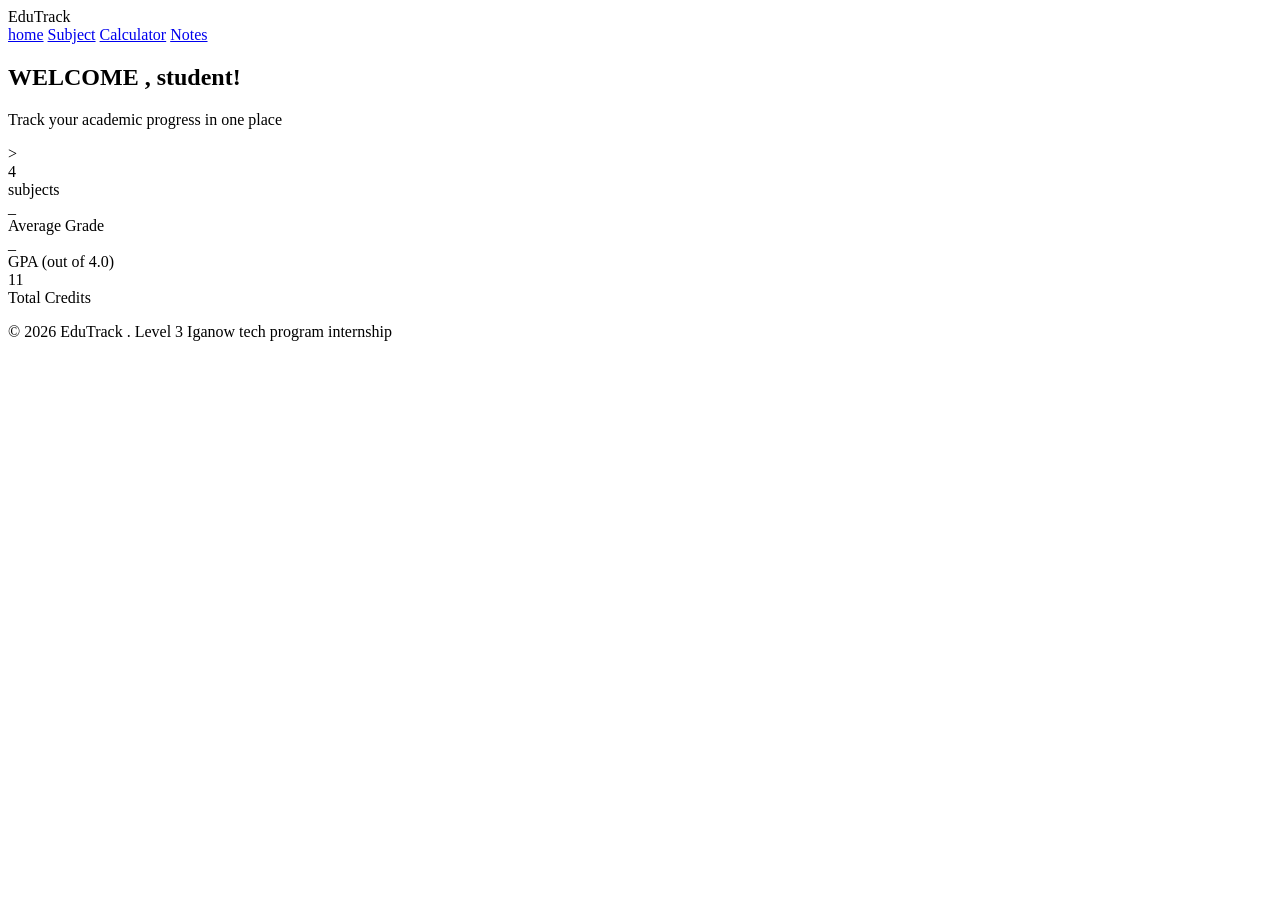
==== index.html @ e7fe6162 "edutrack" ====
<!DOCTYPE html>
<html lang="en">
<head>
    <meta charset="UTF-8">
    <meta name="viewport" content="width=device-width, initial-scale=1.0">
    <title>Edu-Track -  student Dashboard</title>
    <link rel="stylesheet" href="#">
</head>
<body>
  <header class="navbar">
    <div class="logo">EduTrack</div>
    <nav>
        <a href="index.html" class="active">home</a>
        <a href="#">Subject</a>
        <a href="#">Calculator</a>
        <a href="#">Notes</a>
    </nav>
    <main>
        <!--hero section-->
        <section class="hero">
            <h1>WELCOME , <span id="student-name">student</span>!</h1>
            <p class="subtitle">Track your academic progress in one place</p>
        </section>
        <!--stats card-->>
        <section class="stats-section">
            <div class="container">
                <div class="stats-grid">
                    <div class="stats-card">

                        <div class="stat-number" id="total-subject">4</div>
                        <div class="stat-label">subjects</div>
                        </div>
                    <div class="stat-card">
                      <div class="stat-number" id="average">_</div>
                      <div class="stat-label">Average Grade</div>

                    </div>
                    <div class="stat-card">
                        <div class="stat-number" id="gpa">_</div>
                        <div class="stat-label">GPA (out of 4.0)</div>
                    </div>
                    <div class="stat-card">
                        <div class="stat-number" id="credits">11</div>
                        <div class="stat-label">Total Credits</div>
                    </div>
                </div>
            </div>
        </section>
    </main>
    <footer class="footer">
        <p>&copy; 2026 EduTrack . Level 3 Iganow tech program internship</p>
    </footer>
  </header>
</body>
</html>
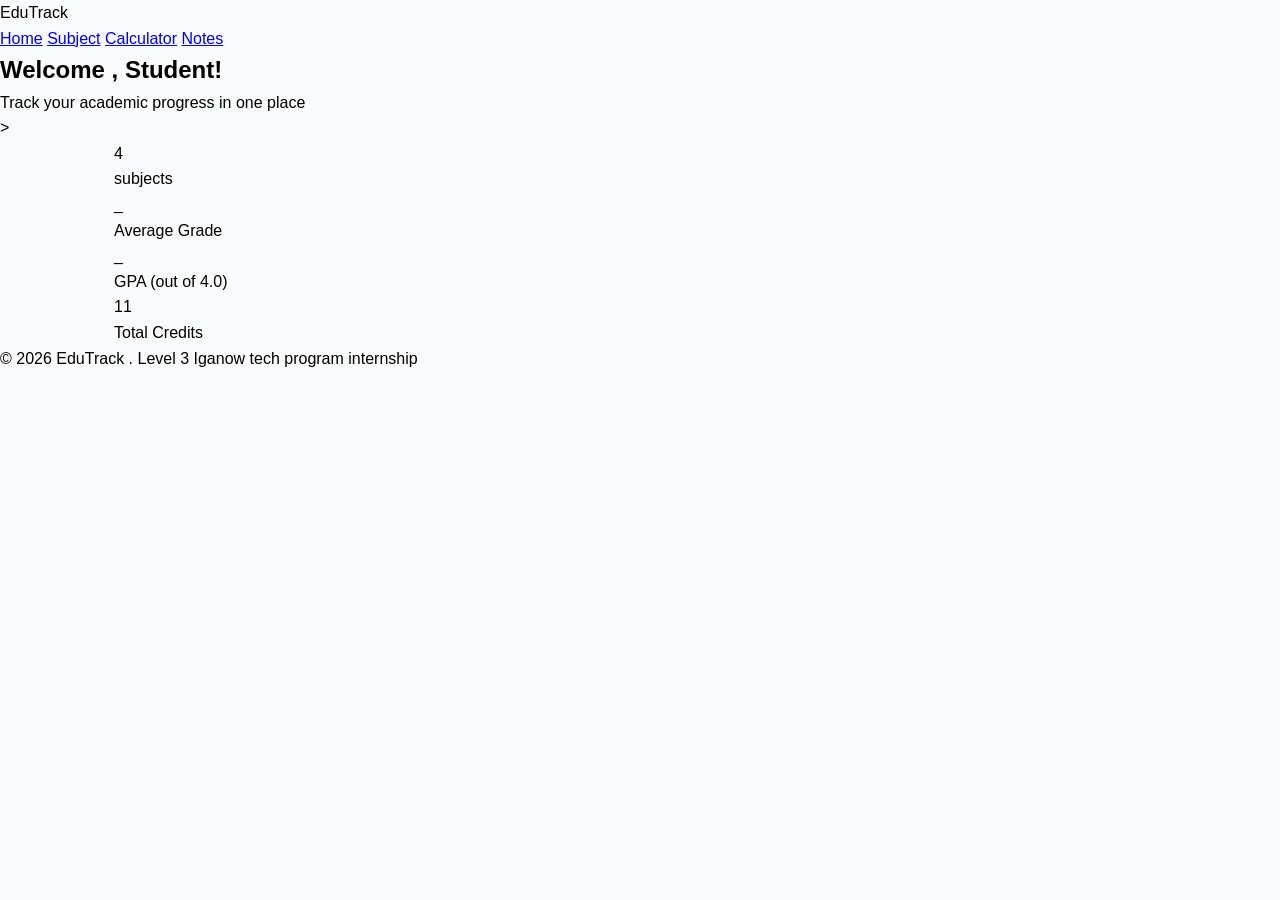
==== commit 0582bcaf: "new" ====
--- a/index.html
+++ b/index.html
@@ -4,21 +4,21 @@
     <meta charset="UTF-8">
     <meta name="viewport" content="width=device-width, initial-scale=1.0">
     <title>Edu-Track -  student Dashboard</title>
-    <link rel="stylesheet" href="#">
+    <link rel="stylesheet" href="style.css">
 </head>
 <body>
   <header class="navbar">
     <div class="logo">EduTrack</div>
     <nav>
-        <a href="index.html" class="active">home</a>
-        <a href="#">Subject</a>
-        <a href="#">Calculator</a>
-        <a href="#">Notes</a>
+        <a href="index.html" class="active">Home</a>
+        <a href="subject.html">Subject</a>
+        <a href="calculator.html">Calculator</a>
+        <a href="note.html">Notes</a>
     </nav>
     <main>
         <!--hero section-->
         <section class="hero">
-            <h1>WELCOME , <span id="student-name">student</span>!</h1>
+            <h1>Welcome , <span id="student-name">Student</span>!</h1>
             <p class="subtitle">Track your academic progress in one place</p>
         </section>
         <!--stats card-->>
@@ -45,6 +45,7 @@
                     </div>
                 </div>
             </div>
+
         </section>
     </main>
     <footer class="footer">
--- a/style.css
+++ b/style.css
@@ -0,0 +1,48 @@
+:root {
+    
+    --primary: #2563eb;
+    --primary-dark: #1d4ed8;
+    --secondary: #10b981;
+    --danger: #ef4444;
+    --warning: #f59e0b;
+    --grade-a: #10b981;
+    --grade-b: #2563eb;
+    --grade-c: #f59e0b;
+    --grade-d: #f97316;
+    --grade-f: #ef4444;
+
+    --bg: #f8fafc;
+    --surface: #ffff;
+    --text-muted: #64788b;
+    --border: #e2e8fb;
+
+    --shadow-sm: 0 1px 3px rgba(0,0,0,0.10)
+    --shadow-md: 0 4px 12px rgba(0,0,0,0.12)
+    --radius: 8px;
+    --radius-lg: 12px; 
+}
+
+/*css reset*/
+*,  * ::before, *::after{
+    padding: 0;
+    box-sizing: border-box;
+    margin: 0;
+}
+/*body*/
+body{
+    font-family:'Franklin Gothic Medium', 'Arial Narrow', Arial, sans-serif;
+    background-color: var(--bg);
+    color: var(--text);
+    line-height: 1.6;
+    min-height: 100vh;
+    display: flex;
+    flex-direction: column;
+}
+main{ flex: 1;}
+    /* container*/
+    .container{
+        max-width: 1100px;
+        margin: 0 auto;
+        padding: 0 24px;
+    
+}
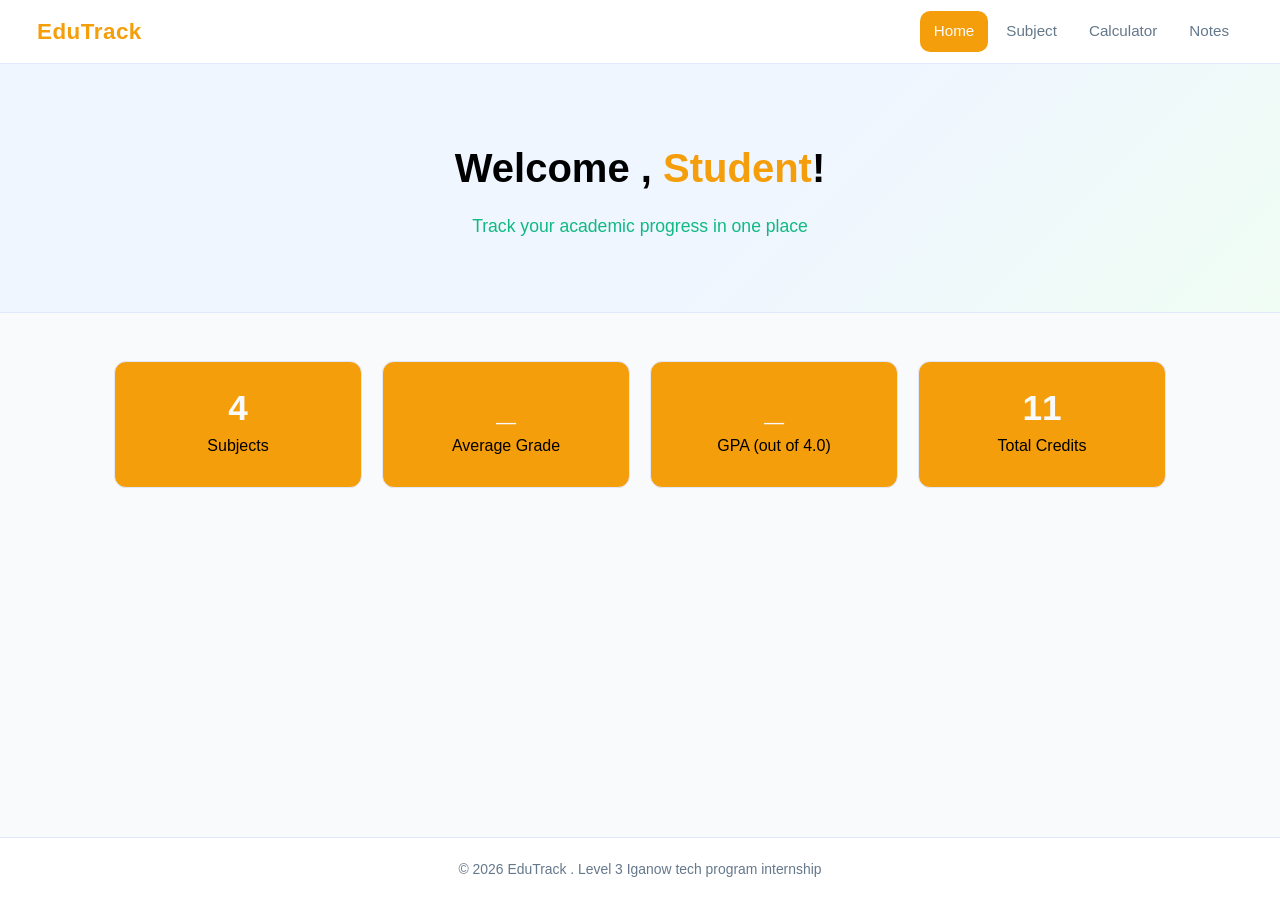
==== commit 54cbfbc8: "new" ====
--- a/index.html
+++ b/index.html
@@ -15,20 +15,21 @@
         <a href="calculator.html">Calculator</a>
         <a href="note.html">Notes</a>
     </nav>
+    </header>
     <main>
         <!--hero section-->
         <section class="hero">
             <h1>Welcome , <span id="student-name">Student</span>!</h1>
             <p class="subtitle">Track your academic progress in one place</p>
         </section>
-        <!--stats card-->>
+        <!--stats card-->
         <section class="stats-section">
             <div class="container">
                 <div class="stats-grid">
-                    <div class="stats-card">
-
+                    <div class="stat-card">
+            
                         <div class="stat-number" id="total-subject">4</div>
-                        <div class="stat-label">subjects</div>
+                        <div class="stat-label">Subjects</div>
                         </div>
                     <div class="stat-card">
                       <div class="stat-number" id="average">_</div>
@@ -51,6 +52,6 @@
     <footer class="footer">
         <p>&copy; 2026 EduTrack . Level 3 Iganow tech program internship</p>
     </footer>
-  </header>
+  
 </body>
 </html>
--- a/style.css
+++ b/style.css
@@ -45,4 +45,99 @@
         margin: 0 auto;
         padding: 0 24px;
     
-}+}
+/* nav bar*/
+.navbar{
+    background: var(--surface);
+    border-bottom: 1px solid var(--border);
+    height: 64px; 
+    display: flex;
+    align-items: center;
+    justify-content: space-between;
+    padding: 0 37px;
+    position: sticky;
+    top: 0;
+    z-index: 100;
+    box-shadow: var(--shadow-sm); 
+}
+.logo{
+    font-size: 1.4rem;
+    font-weight: 800;
+    color: var(--warning);
+    letter-spacing: 0.5px;
+}
+nav{
+    display: flex;
+    gap: 4px;
+}
+nav a {
+    text-decoration: none;
+    color: var(--text-muted);
+    padding: 8px 14px;
+    border-radius: var(--radius);
+    font-weight: 500;
+    font-size: 0.95rem;
+    transition: color 0.2s, background 0.2s;
+}
+nav a:hover,
+nav a.active{
+    color: var(--bg);
+    background-color: var(--warning);
+    border-radius: 10px;
+}
+/* footer */
+.footer{
+    background: var(--surface);
+    border-top: 1px solid var(--border);
+    text-align: center;
+    padding: 20px;
+    color: var(--text-muted);
+    font-size: 0.87rem;
+}
+
+/* hero section*/
+
+.hero{
+      padding: 72px 72px;
+      background: linear-gradient(135deg, #eff6ff 60%, #f0fdf4 100% );
+      text-align: center;
+      border-bottom: 1px solid var( --border);
+}
+.hero h1{
+    font-size: 2.5rem;
+    font-weight: 800;
+    color: var(--text);
+    margin-bottom: 12px;
+} .hero h1 span { color: var(--warning); }
+
+.hero .subtitle {
+    font-size: 1.1rem;
+    color: var(--secondary);
+}
+/* stats section*/
+.stats-section { padding: 48px 0;}
+.stats-grid {
+    display: grid;
+    grid-template-columns: repeat(4, 1fr);
+    gap: 20px;
+}
+.stat-card{
+    background: var(--warning);
+    border: 1px solid var(--border);
+    border-radius: var(--radius-lg);
+    padding: 28px 20px;
+    text-align: center;
+    box-shadow: var(--shadow-sm);
+    transition: translate 0.2s, transform 2s , ;
+}
+.stat-card:hover{
+    box-shadow: var(--shadow-md);
+    transform: translate(-8px);
+}
+.stat-number{
+    font-size: 2.2rem;
+    font-weight: 800;
+    color: var(--bg);
+    line-height: 1;
+    margin-bottom: 8px;
+}
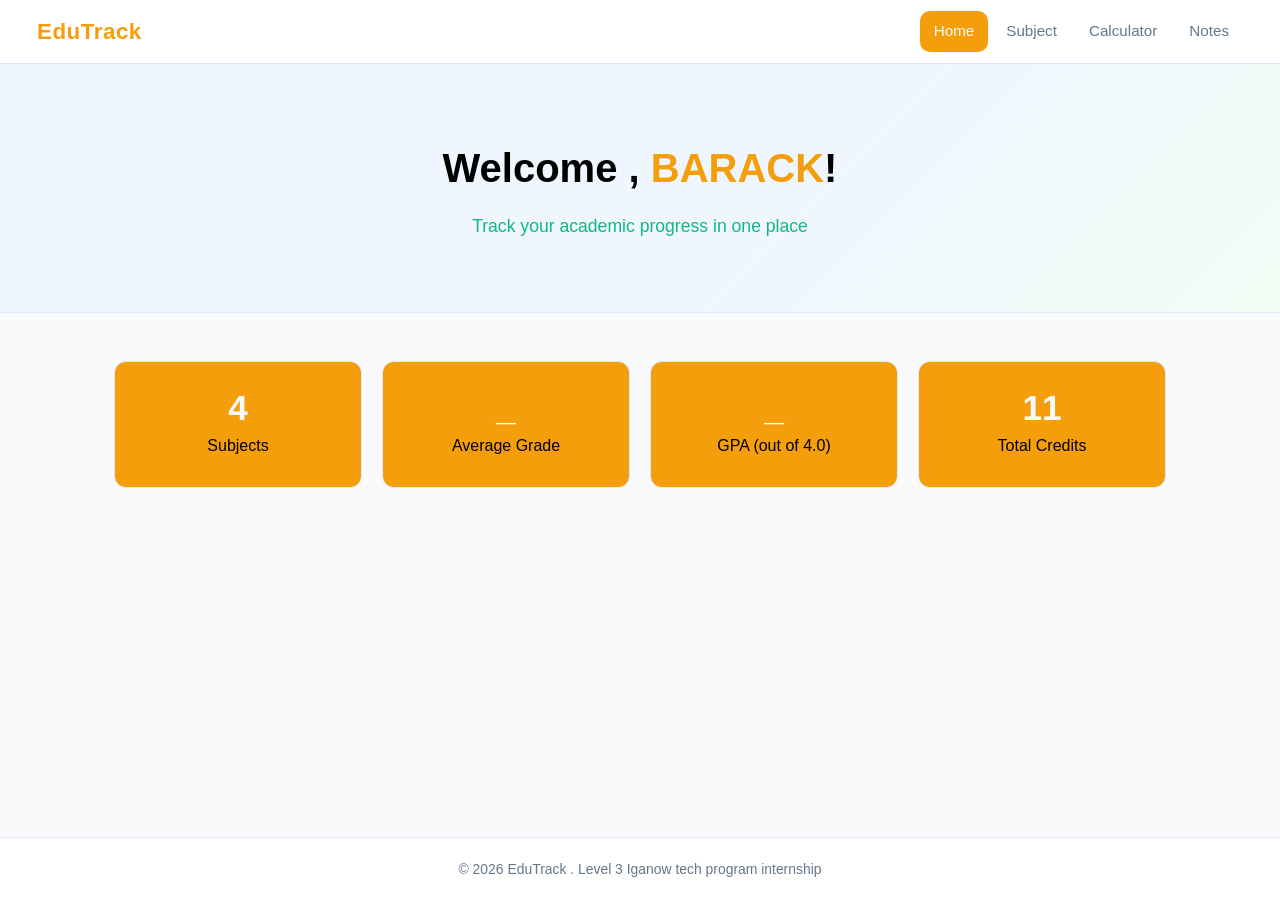
==== commit 00636570: "new" ====
--- a/index.html
+++ b/index.html
@@ -6,6 +6,7 @@
     <title>Edu-Track -  student Dashboard</title>
     <link rel="stylesheet" href="style.css">
 </head>
+<script src="app.js"></script>
 <body>
   <header class="navbar">
     <div class="logo">EduTrack</div>
--- a/style.css
+++ b/style.css
@@ -141,3 +141,189 @@
     line-height: 1;
     margin-bottom: 8px;
 }
+.stat.label{
+    font-size: 0.85rem;
+    color: var(--text-muted);
+    font-weight: 500;
+    text-transform: uppercase;
+    letter-spacing: 0.5px;
+}
+/* page header*/
+
+.page-header{
+ padding: 32px 0;
+ border-bottom: 1px solid var(--border);
+ margin-bottom: 32px;
+}
+.page-header .container{
+    display: flex;
+    align-items: center;
+    justify-content: space-between;
+}
+.page-header h2{
+    font-size: 1.75rem;
+    font-weight: 700;
+}
+/* subject */
+
+.subject-grid {
+    display: grid;
+    grid-template-columns: repeat(auto-fill, minmax(200px, 1fr));
+    gap: 20px;
+    padding: 24px 0;
+}
+/* subject card*/
+.subject-card{
+    background: var(--surface);
+    border: 1px solid var(--border);
+    border-radius: var(--radius-lg);
+    overflow: hidden;
+    box-shadow: var(--shadow-sm);
+    transition: box-shadow 0.2s, transform 0.2s;
+}
+.subject-card:hover{
+    box-shadow: var(--shadow-md);
+    transform: translateY(-3px);
+
+}
+.subject-card .card-header{
+    padding: 16px 10px 12px;
+    border-bottom: 1px solid var(--border);
+    display: flex;
+    justify-content: space-between;
+    align-items: flex-start;
+    gap: 8px;
+
+} 
+.subject-card .card-header h3{
+    font-size: 1rem;
+    font-weight: 700;
+    line-height: 1.3;
+}
+.badge{
+    background: var(--bg);
+    border: 1px solid var(--border);
+    color: var(--text-muted);
+    font-size: 0.75rem;
+    padding: 2px 8px ;
+    border-radius: 20px;
+    white-space: nowrap;
+}
+.card-body{ padding: 16px 18px 18px; }
+.grade-badge{
+    display: inline-block;
+    color: #fff;
+    font-weight: 700;
+    font-size: 0.9rem;
+    padding: 5px 14px;
+    border-radius: 20px;
+    margin-bottom: 10px;
+}
+.grade-a{ background-color: var(--grade-a); }
+.grade-b{ background-color: var(--grade-b); } 
+.grade-c{ background-color: var(--grade-c); }
+.grade-d{ background-color: var(--grade-d); }
+.grade-f{ background-color: var(--grade-f); }
+
+.credits{
+    font-size: 0.75rem;
+    color: var(--text-muted);
+}
+/* button*/
+.btn{
+    padding: 9px 18px;
+    border: none;
+    border-radius: var(--radius);
+    font-weight: 600;
+    font-size: 0.9rem;
+    cursor: pointer;
+    transition: all 0.2s;
+
+}
+ .btn-primary{
+    background: var(--primary);
+    color: #fff;
+
+ } 
+ .btn-primary:hover{ background: var(--primary-dark);}
+
+ /* search input*/
+
+ .search-input{
+    width: 70%;
+    padding: 10px 16px;
+    border: 2px solid var(--border);
+    border-radius:  var(--border) ;
+    border-radius: 80px;
+    font-size: 0.95rem;
+    outline: none;
+    transition: border-color 0.2s;
+    margin-bottom: 8px;
+    margin: 10px 8rem;
+ }
+ .search-input:focus {
+    border-color: var(--primary);
+ } 
+ /* responsive design*/
+ /* tablet: max 900*/
+ @media (max-width: 900px){
+    .stats-grid{
+        grid-template-columns: repeat(2, 1fr);
+    }
+ }
+/* mobile: max 640*/
+@media (max-width: 640px){
+    .navbar{
+        padding: 0 16px;
+    }
+    /* hide our nav links show humburger icon instead*/
+    nav{
+        display: none;
+        position: absolute;
+        top: 645px;
+        left: 0; right: 0;
+        width: 100%;
+        background: var(--surface);
+        flex-direction: column;
+        padding: 16px;
+        border-bottom: 1px solid var(--border);
+        box-shadow: var(--shadow-sm);
+    }
+    nav.open {
+        display: flex;
+    }
+
+    .hamburger {
+        display: block;
+        background: none;
+        border: none;
+        font-size: 1.5rem;
+        cursor: pointer;
+        color: var(--text);
+    }
+    .hero{
+        padding: 48px 20px;
+    }
+    .hero h1{
+        font-size: 1.7rem;
+    }
+    .stats-grid{
+        grid-template-columns: 1fr 1fr;
+        gap: 12px;
+    }
+    .subject-grid{
+        grid-template-columns: 1fr;
+    }
+    .page-header .container{
+        flex-direction: column;
+        align-items: flex-start;
+        gap: 12px;
+    }
+}
+
+/* very small: max 380px*/
+@media (max-width: 380px){
+    .stats-grid{
+        grid-template-columns: 1fr;
+    }
+}
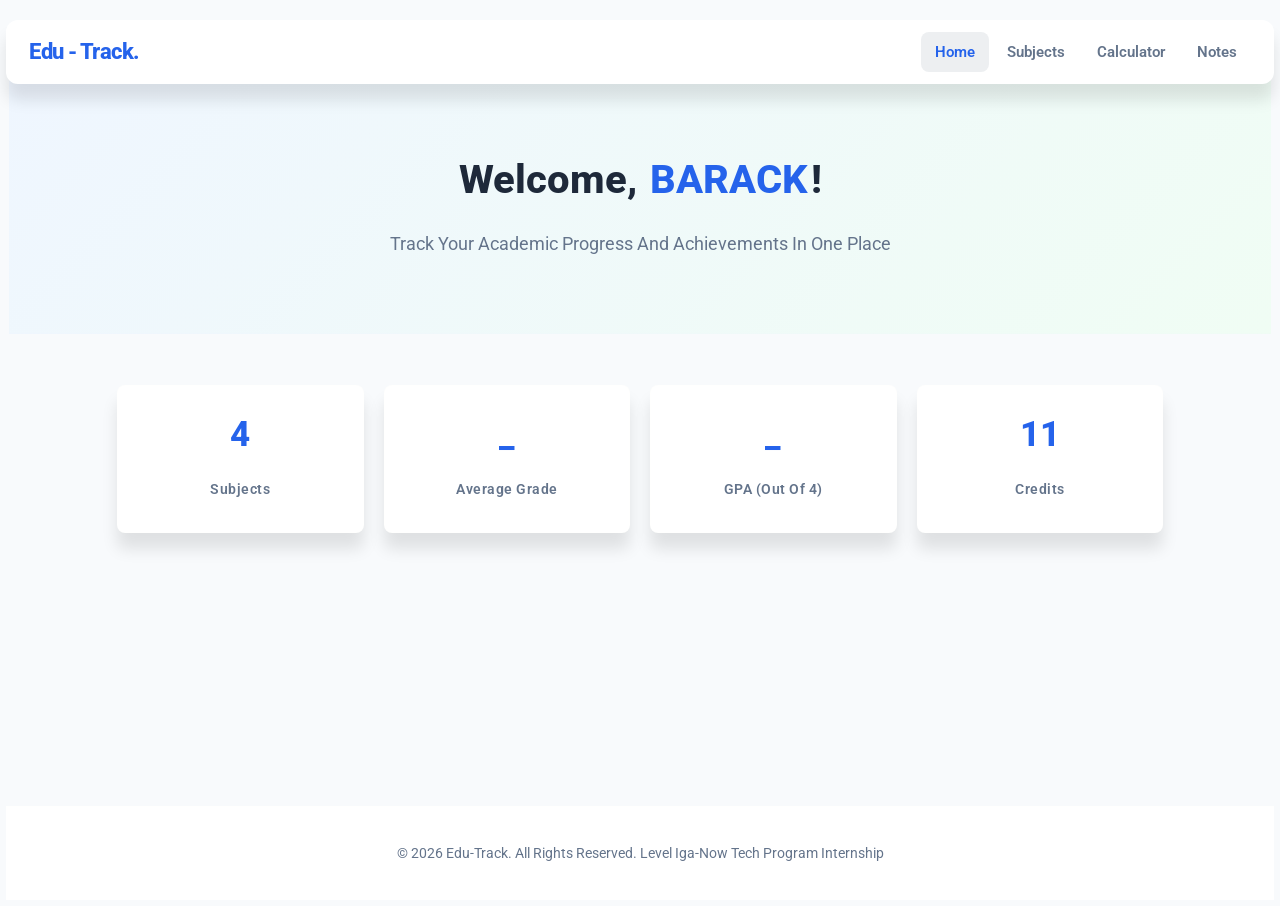
==== commit b3813f9c: "NEW" ====
--- a/index.html
+++ b/index.html
@@ -1,58 +1,58 @@
 <!DOCTYPE html>
 <html lang="en">
+
 <head>
     <meta charset="UTF-8">
     <meta name="viewport" content="width=device-width, initial-scale=1.0">
-    <title>Edu-Track -  student Dashboard</title>
+    <title>EduTrack - Student</title>
     <link rel="stylesheet" href="style.css">
 </head>
-<script src="app.js"></script>
+
 <body>
-  <header class="navbar">
-    <div class="logo">EduTrack</div>
-    <nav>
-        <a href="index.html" class="active">Home</a>
-        <a href="subject.html">Subject</a>
-        <a href="calculator.html">Calculator</a>
-        <a href="note.html">Notes</a>
-    </nav>
+    <header class="navbar">
+        <div class="logo">Edu -<span>Track.</span></div>
+        <nav>
+            <a href="index.html" class="active">Home </a>
+            <a href="subject.html">Subjects</a>
+            <a href="calculator.html">Calculator </a>
+            <a href="notes.html">Notes </a>
+        </nav>
     </header>
     <main>
-        <!--hero section-->
         <section class="hero">
-            <h1>Welcome , <span id="student-name">Student</span>!</h1>
-            <p class="subtitle">Track your academic progress in one place</p>
+            <h1>Welcome, <span id="student-name">Student</span>!</h1>
+            <p class="subtitle">Track Your Academic Progress and Achievements in One Place</p>
         </section>
-        <!--stats card-->
         <section class="stats-section">
             <div class="container">
                 <div class="stats-grid">
                     <div class="stat-card">
-            
                         <div class="stat-number" id="total-subject">4</div>
                         <div class="stat-label">Subjects</div>
-                        </div>
+                    </div>
                     <div class="stat-card">
-                      <div class="stat-number" id="average">_</div>
-                      <div class="stat-label">Average Grade</div>
-
+                        <div class="stat-number" id="average">_</div>
+                        <div class="stat-label">Average Grade</div>
                     </div>
                     <div class="stat-card">
                         <div class="stat-number" id="gpa">_</div>
-                        <div class="stat-label">GPA (out of 4.0)</div>
+                        <div class="stat-label">GPA (Out of 4)</div>
                     </div>
                     <div class="stat-card">
                         <div class="stat-number" id="credits">11</div>
-                        <div class="stat-label">Total Credits</div>
+                        <div class="stat-label">Credits</div>
                     </div>
                 </div>
             </div>
-
         </section>
     </main>
     <footer class="footer">
-        <p>&copy; 2026 EduTrack . Level 3 Iganow tech program internship</p>
+        <p>&copy; 2026 Edu-Track. All rights reserved. Level Iga-Now Tech Program Internship</p>
     </footer>
-  
+    <script src="app.js"></script>
+    <script src="data.js"></script>
+    <script src="subject.js"></script>
+    <script src="calculator.js"></script>
 </body>
+
 </html>
--- a/style.css
+++ b/style.css
@@ -1,6 +1,125 @@
+@import url('https://fonts.googleapis.com/css2?family=Roboto:ital,wght@0,100..900;1,100..900&display=swap');
+
+
+
+/* {
+    font-family: "Roboto", sans-serif;
+    padding: 3px;
+    margin: 0;
+    box-sizing: border-box;
+    text-transform: capitalize;
+}
+
+body {
+    height: 100vh;
+}
+
+a {
+    text-decoration: none;
+    color: #555856;
+    font-weight: 600;
+    transition: .5s;
+    cursor: pointer;
+}
+
+a:hover {
+    color: rgb(8, 8, 155);
+}
+
+.active {
+    color: black;
+}
+
+.logo {
+    color: black;
+    font-weight: 800;
+    font-size: 20px;
+    cursor: pointer;
+}
+
+.logo span {
+    color: rgb(42, 42, 110);
+}
+
+
+.navbar {
+    position: fixed;
+    width: 85%;
+    top: 0;
+    align-items: center;
+    display: flex;
+    margin: 20px 80px;
+    padding: 20px;
+    justify-content: space-around;
+    z-index: 1000;
+    background-color: rgb(255, 255, 255);
+    border-radius: 30px;
+    border-right-color: 2px solid black;
+    border-left-color: black;
+}
+
+nav a {
+    margin-left: 20px;
+}
+
+section {
+    padding: 100px 10px;
+
+}
+
+main {
+    overflow: hidden;
+}
+
+.hero {
+    background: linear-gradient(rgb(138, 132, 132), rgb(255, 255, 255));
+    height: 100vh;
+    z-index: 1;
+    margin-top: 3rem;
+    border-radius: 70px 70px 120px 120px;
+} 
+*/
+*,
+*::before,
+*::after {
+    font-family: "Roboto", sans-serif;
+    padding: 3px;
+    margin: 0;
+    box-sizing: border-box;
+    text-transform: capitalize;
+    text-decoration: none;
+}
+
+body {
+    color: var(--text);
+    background-color: var(--bg);
+    line-height: 1.6;
+    min-height: 100vh;
+    display: flex;
+    flex-direction: column;
+}
+
+main {
+    flex: 1;
+}
+
+/* Container */
+.container {
+    max-width: 1100px;
+    margin: 0 auto;
+    padding: 0 24px;
+}
+
+a {
+    color: black;
+    font-weight: bold;
+    cursor: pointer;
+}
+
+
+
 :root {
-    
-    --primary: #2563eb;
+    --primary-color: #2563eb;
     --primary-dark: #1d4ed8;
     --secondary: #10b981;
     --danger: #ef4444;
@@ -10,207 +129,227 @@
     --grade-c: #f59e0b;
     --grade-d: #f97316;
     --grade-f: #ef4444;
-
     --bg: #f8fafc;
-    --surface: #ffff;
-    --text-muted: #64788b;
-    --border: #e2e8fb;
-
-    --shadow-sm: 0 1px 3px rgba(0,0,0,0.10)
-    --shadow-md: 0 4px 12px rgba(0,0,0,0.12)
+    --surface: #ffffff;
+    --text: #1e293a;
+    --text-muted: #64748b;
+    --border: #b1b8aa02;
+    --shadow-sm: 0 1rem 1rem rgba(0, 0, 0, 0.1);
+    --shadow-md: 0 1rem 1rem rgb(0, 0, 0, .3);
+    --shadow-lg: 0 1rem 1rem rgba(0, 0, 0, 0.1);
     --radius: 8px;
-    --radius-lg: 12px; 
-}
-
-/*css reset*/
-*,  * ::before, *::after{
-    padding: 0;
-    box-sizing: border-box;
-    margin: 0;
-}
-/*body*/
-body{
-    font-family:'Franklin Gothic Medium', 'Arial Narrow', Arial, sans-serif;
-    background-color: var(--bg);
-    color: var(--text);
-    line-height: 1.6;
-    min-height: 100vh;
-    display: flex;
-    flex-direction: column;
-}
-main{ flex: 1;}
-    /* container*/
-    .container{
-        max-width: 1100px;
-        margin: 0 auto;
-        padding: 0 24px;
-    
-}
-/* nav bar*/
-.navbar{
-    background: var(--surface);
-    border-bottom: 1px solid var(--border);
-    height: 64px; 
-    display: flex;
+    --radius-lg: 12px;
+}
+
+.navbar {
+    background-color: var(--surface);
+    /* border-bottom: 1px solid var(--border); */
+    height: 64px;
+    padding: 10px 20px;
+    position: sticky;
+    top: 20px;
+    z-index: 100;
+    display: flex;
+    justify-content: space-between;
     align-items: center;
-    justify-content: space-between;
-    padding: 0 37px;
-    position: sticky;
-    top: 0;
-    z-index: 100;
-    box-shadow: var(--shadow-sm); 
-}
-.logo{
+    border-radius: var(--radius-lg);
+    box-shadow: var(--shadow-sm)
+}
+
+.logo {
+    font-weight: 800;
     font-size: 1.4rem;
-    font-weight: 800;
-    color: var(--warning);
-    letter-spacing: 0.5px;
-}
-nav{
+    cursor: pointer;
+    color: var(--primary-color);
+    letter-spacing: -0.5px;
+}
+
+nav {
     display: flex;
     gap: 4px;
 }
+
 nav a {
     text-decoration: none;
-    color: var(--text-muted);
     padding: 8px 14px;
     border-radius: var(--radius);
-    font-weight: 500;
-    font-size: 0.95rem;
-    transition: color 0.2s, background 0.2s;
-}
+    color: var(--text-muted);
+    font-weight: 600;
+    transition: color 0.2s, background-color 0.2s;
+    font-size: .95rem;
+}
+
 nav a:hover,
-nav a.active{
-    color: var(--bg);
-    background-color: var(--warning);
-    border-radius: 10px;
-}
-/* footer */
-.footer{
+nav a.active {
+    color: var(--primary-color);
+    background-color: #edeff1;
+}
+
+.footer {
     background: var(--surface);
     border-top: 1px solid var(--border);
+    padding: 32px;
     text-align: center;
-    padding: 20px;
-    color: var(--text-muted);
-    font-size: 0.87rem;
-}
-
-/* hero section*/
-
-.hero{
-      padding: 72px 72px;
-      background: linear-gradient(135deg, #eff6ff 60%, #f0fdf4 100% );
-      text-align: center;
-      border-bottom: 1px solid var( --border);
-}
-.hero h1{
+    margin-top: auto;
+    font-size: 0.9rem;
+    color: var(--text-muted);
+}
+
+/* Hero */
+.hero {
+    padding: 72px 32px;
+    background: linear-gradient(135deg, #eff6ff 0%, #f0fdf4 100%);
+    text-align: center;
+    border-bottom: 1px solid var(--border);
+}
+
+.hero h1 {
     font-size: 2.5rem;
     font-weight: 800;
+    margin-bottom: 12px;
     color: var(--text);
-    margin-bottom: 12px;
-} .hero h1 span { color: var(--warning); }
+}
+
+.hero h1 span {
+    color: var(--primary-color);
+}
 
 .hero .subtitle {
     font-size: 1.1rem;
-    color: var(--secondary);
-}
-/* stats section*/
-.stats-section { padding: 48px 0;}
+    color: var(--text-muted);
+}
+
+.stats-section {
+    padding: 48px 0;
+}
+
 .stats-grid {
     display: grid;
     grid-template-columns: repeat(4, 1fr);
     gap: 20px;
 }
-.stat-card{
-    background: var(--warning);
+
+.stat-card {
+    background-color: var(--surface);
+    padding: 28px 20px;
+    border-radius: var(--radius);
+    box-shadow: var(--shadow-sm);
+    text-align: center;
+    font-weight: 800;
+    display: flex;
+    flex-direction: column;
+    align-items: center;
+    justify-content: center;
     border: 1px solid var(--border);
-    border-radius: var(--radius-lg);
-    padding: 28px 20px;
-    text-align: center;
-    box-shadow: var(--shadow-sm);
-    transition: translate 0.2s, transform 2s , ;
-}
-.stat-card:hover{
+    gap: 12px;
+    transition: box-shadow 0.5s, transform 0.5s;
+}
+
+.stat-card:hover {
     box-shadow: var(--shadow-md);
-    transform: translate(-8px);
-}
-.stat-number{
+    transform: translateY(-4px);
+}
+
+
+.stat-number {
     font-size: 2.2rem;
-    font-weight: 800;
-    color: var(--bg);
+    color: var(--primary-color);
+    font-weight: 800;
     line-height: 1;
     margin-bottom: 8px;
 }
-.stat.label{
-    font-size: 0.85rem;
-    color: var(--text-muted);
-    font-weight: 500;
-    text-transform: uppercase;
+
+.stat-label {
+    color: var(--text-muted);
+    font-weight: 600;
+    font-size: 0.9rem;
     letter-spacing: 0.5px;
 }
-/* page header*/
-
-.page-header{
- padding: 32px 0;
- border-bottom: 1px solid var(--border);
- margin-bottom: 32px;
-}
-.page-header .container{
-    display: flex;
+
+/* Page Header */
+.page-header {
+    padding: 32px 0;
+    border-bottom: 1px solid var(--border);
+    margin-bottom: 32px;
+}
+
+.page-header .container {
+    display: flex;
+    justify-content: space-between;
     align-items: center;
-    justify-content: space-between;
-}
-.page-header h2{
-    font-size: 1.75rem;
-    font-weight: 700;
-}
-/* subject */
-
+}
+
+.page-header h2 {
+    font-size: 2.2rem;
+    color: var(--text);
+    font-weight: 800;
+    letter-spacing: -0.5px;
+}
+
+/* Subject */
 .subject-grid {
     display: grid;
-    grid-template-columns: repeat(auto-fill, minmax(200px, 1fr));
+    grid-template-columns: repeat(auto-fill, minmax(250px, 1fr));
     gap: 20px;
     padding: 24px 0;
-}
-/* subject card*/
-.subject-card{
+    margin: 10px 8rem;
+}
+
+.subject-card {
     background: var(--surface);
     border: 1px solid var(--border);
-    border-radius: var(--radius-lg);
+    border-radius: var(--radius);
+    padding: 20px 0;
+    /* gap: 14px; */
+    box-shadow: var(--shadow-sm);
     overflow: hidden;
-    box-shadow: var(--shadow-sm);
-    transition: box-shadow 0.2s, transform 0.2s;
-}
-.subject-card:hover{
+    transition: box-shadow 0.5s, transform 0.5s;
+}
+
+.subject-card:hover {
     box-shadow: var(--shadow-md);
-    transform: translateY(-3px);
-
-}
-.subject-card .card-header{
+    transform: translateY(-4px);
+}
+
+.subject-card .card-header {
+    display: flex;
+    justify-content: space-between;
+    align-items: center;
+    margin-bottom: 12px;
     padding: 16px 10px 12px;
-    border-bottom: 1px solid var(--border);
-    display: flex;
-    justify-content: space-between;
-    align-items: flex-start;
     gap: 8px;
 
-} 
-.subject-card .card-header h3{
-    font-size: 1rem;
+}
+
+.subject-card .card-header h3 {
+    font-size: 1.1rem;
+    color: var(--text);
     font-weight: 700;
     line-height: 1.3;
-}
-.badge{
+    border-bottom: 2px solid var(--border);
+}
+
+.subject-card .card-header span {
+    font-size: 0.9rem;
+    color: var(--text-muted);
+}
+
+.badge {
     background: var(--bg);
     border: 1px solid var(--border);
-    color: var(--text-muted);
+    border-radius: var(--radius);
+    padding: 2px 8px;
     font-size: 0.75rem;
-    padding: 2px 8px ;
-    border-radius: 20px;
+    font-weight: 600;
+    color: var(--text-muted);
     white-space: nowrap;
 }
-.card-body{ padding: 16px 18px 18px; }
-.grade-badge{
+
+.card-body {
+    padding: 16px 18px 18px;
+}
+
+.grade-badge {
     display: inline-block;
     color: #fff;
     font-weight: 700;
@@ -219,76 +358,102 @@
     border-radius: 20px;
     margin-bottom: 10px;
 }
-.grade-a{ background-color: var(--grade-a); }
-.grade-b{ background-color: var(--grade-b); } 
-.grade-c{ background-color: var(--grade-c); }
-.grade-d{ background-color: var(--grade-d); }
-.grade-f{ background-color: var(--grade-f); }
-
-.credits{
-    font-size: 0.75rem;
-    color: var(--text-muted);
-}
-/* button*/
-.btn{
+
+.grade-a {
+    background-color: var(--grade-a);
+}
+
+.grade-b {
+    background-color: var(--grade-b);
+}
+
+.grade-c {
+    background-color: var(--grade-c);
+}
+
+.grade-d {
+    background-color: var(--grade-d);
+}
+
+.grade-e {
+    background-color: var(--grade-f);
+}
+
+.grade-f {
+    background-color: var(--grade-f);
+}
+
+.credits {
+    font-size: 0.85rem;
+    color: var(--text-muted);
+    font-weight: 600;
+}
+
+.search-input {
+    padding: 10px 16px;
+    outline: none;
+    border: 2px solid rgb(97, 97, 139);
+    font-weight: 600;
+    font-size: 1rem;
+    color: #444d5f;
+    border-radius: 8px;
+    margin: 10px 8rem;
+    transition: .5s;
+}
+
+.search-input:focus {
+    border-color: var(--primary-color);
+}
+
+.btn {
     padding: 9px 18px;
+    border-radius: 8px;
     border: none;
-    border-radius: var(--radius);
-    font-weight: 600;
-    font-size: 0.9rem;
+    color: #fff;
+    font-weight: 600;
+    font-size: 1rem;
     cursor: pointer;
-    transition: all 0.2s;
-
-}
- .btn-primary{
-    background: var(--primary);
+    transition: .5s;
+    margin: 10px 8rem;
+}
+
+.btn-primary {
+    background-color: var(--primary-color);
     color: #fff;
-
- } 
- .btn-primary:hover{ background: var(--primary-dark);}
-
- /* search input*/
-
- .search-input{
-    width: 70%;
-    padding: 10px 16px;
-    border: 2px solid var(--border);
-    border-radius:  var(--border) ;
-    border-radius: 80px;
-    font-size: 0.95rem;
-    outline: none;
-    transition: border-color 0.2s;
-    margin-bottom: 8px;
-    margin: 10px 8rem;
- }
- .search-input:focus {
-    border-color: var(--primary);
- } 
- /* responsive design*/
- /* tablet: max 900*/
- @media (max-width: 900px){
-    .stats-grid{
-        grid-template-columns: repeat(2, 1fr);
-    }
- }
-/* mobile: max 640*/
-@media (max-width: 640px){
-    .navbar{
+}
+
+.btn-primary:hover {
+    background-color: var(--primary-dark);
+}
+
+@media (max-width: 900px) {
+    .stats-grid {
+        grid-template-columns: repeat(auto-fill, minmax(2, 1fr));
+    }
+
+}
+
+@media (max-width: 640px) {
+    .navbar {
         padding: 0 16px;
     }
-    /* hide our nav links show humburger icon instead*/
-    nav{
+
+    nav {
         display: none;
         position: absolute;
-        top: 645px;
-        left: 0; right: 0;
+        top: 64px;
+        left: 0;
+        right: 0;
+        background-color: var(--surface);
+        border-top: 1px solid var(--border);
+        border-bottom: 1px solid var(--border);
+        padding: 16px;
         width: 100%;
-        background: var(--surface);
         flex-direction: column;
-        padding: 16px;
-        border-bottom: 1px solid var(--border);
-        box-shadow: var(--shadow-sm);
-    }
+        gap: 16px;
+        box-shadow: var(--shadow-md);
+    }
+
     nav.open {
         display: flex;
     }
@@ -301,29 +466,32 @@
         cursor: pointer;
         color: var(--text);
     }
-    .hero{
+
+    .hero {
         padding: 48px 20px;
     }
-    .hero h1{
+
+    .hero h1 {
         font-size: 1.7rem;
     }
-    .stats-grid{
+
+    .stats-grid {
         grid-template-columns: 1fr 1fr;
         gap: 12px;
     }
-    .subject-grid{
+
+    .subject-grid {
         grid-template-columns: 1fr;
     }
-    .page-header .container{
+
+    .page-header .container {
         flex-direction: column;
         align-items: flex-start;
         gap: 12px;
     }
-}
-
-/* very small: max 380px*/
-@media (max-width: 380px){
-    .stats-grid{
-        grid-template-columns: 1fr;
-    }
-}
+
+    /* .page-header .container {
+        flex-direction: column;
+        gap: 16px;
+    } */
+}
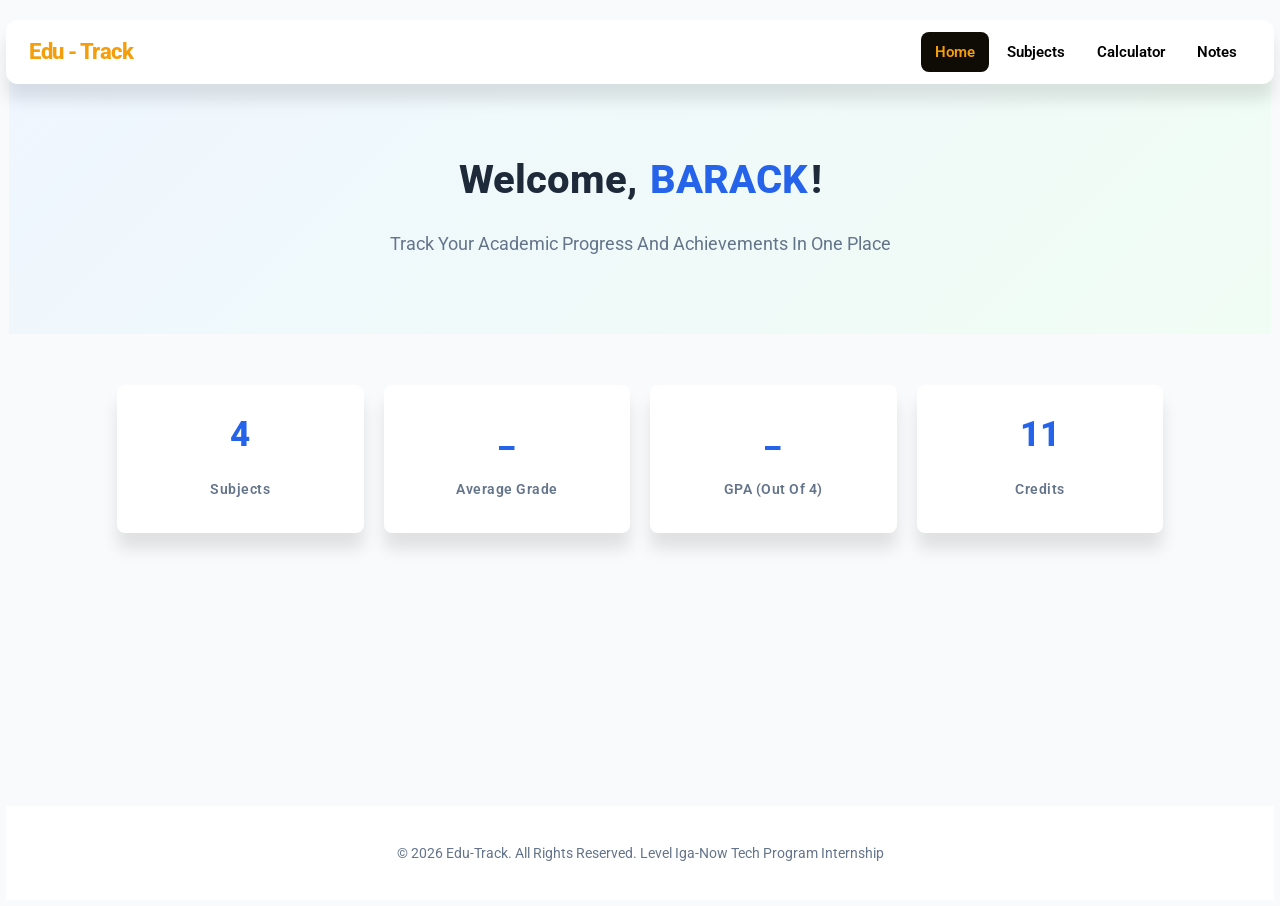
==== commit 05469edc: "N" ====
--- a/index.html
+++ b/index.html
@@ -10,7 +10,7 @@
 
 <body>
     <header class="navbar">
-        <div class="logo">Edu -<span>Track.</span></div>
+        <div class="logo">Edu -<span>Track</span></div>
         <nav>
             <a href="index.html" class="active">Home </a>
             <a href="subject.html">Subjects</a>
--- a/style.css
+++ b/style.css
@@ -160,7 +160,7 @@
     font-weight: 800;
     font-size: 1.4rem;
     cursor: pointer;
-    color: var(--primary-color);
+    color: var(--warning);
     letter-spacing: -0.5px;
 }
 
@@ -173,7 +173,7 @@
     text-decoration: none;
     padding: 8px 14px;
     border-radius: var(--radius);
-    color: var(--text-muted);
+    color: var(--);
     font-weight: 600;
     transition: color 0.2s, background-color 0.2s;
     font-size: .95rem;
@@ -181,8 +181,8 @@
 
 nav a:hover,
 nav a.active {
-    color: var(--primary-color);
-    background-color: #edeff1;
+    color: var(--warning);
+    background-color: #0f0c06;
 }
 
 .footer {
